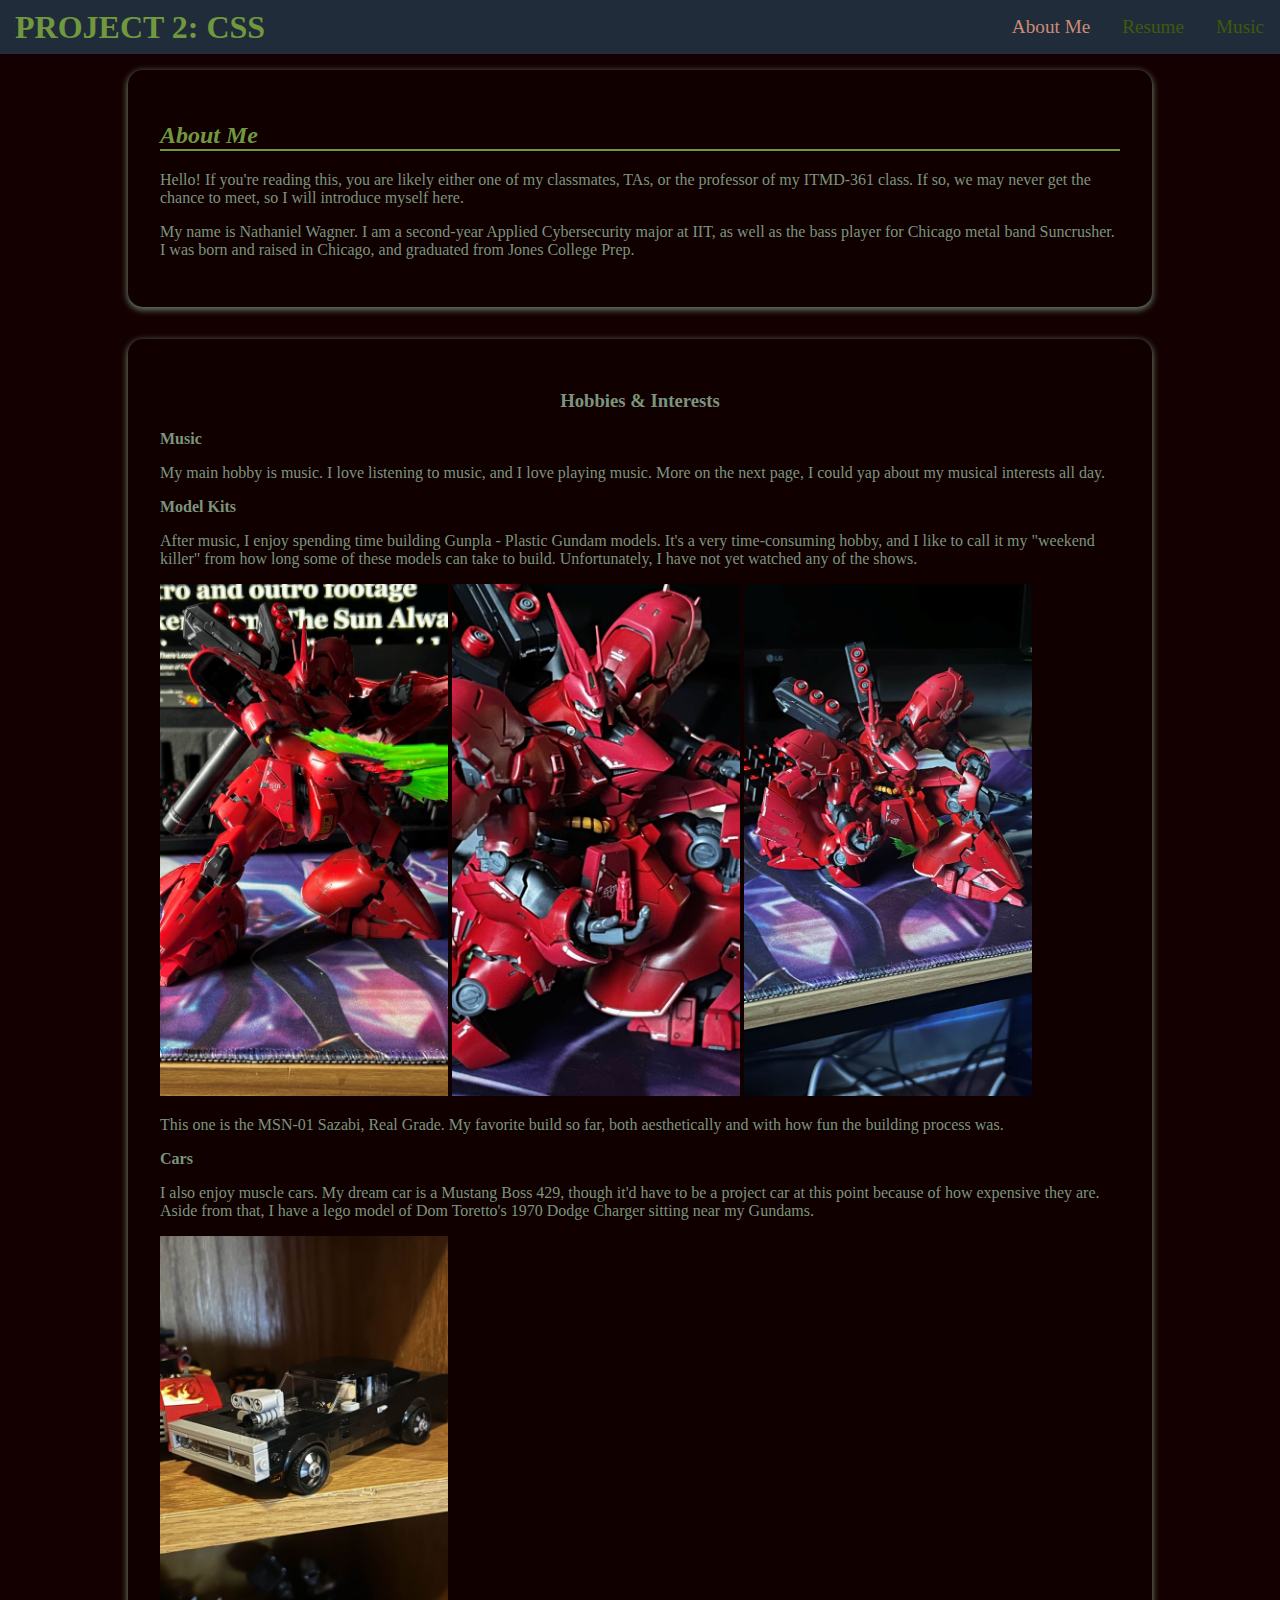
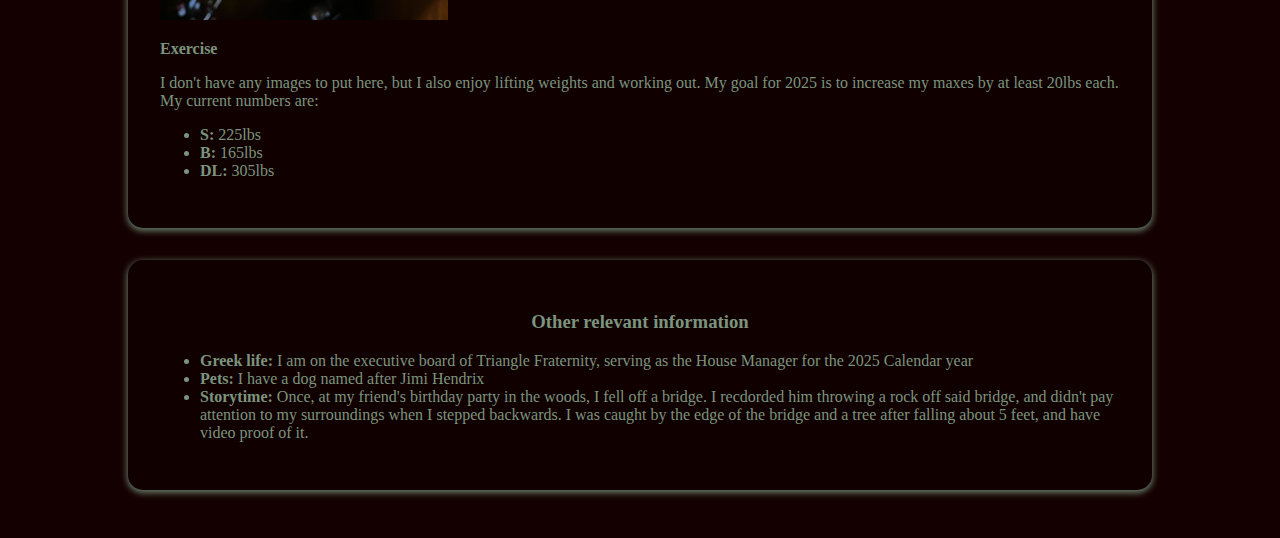
==== index.html @ 9e2637ea "Imported files from lab 2" ====
<!DOCTYPE html>
<html lang="en">
  
<head>
  <meta charset="utf-8">
  <title>Nathaniel Wagner—About Me</title>
  <link rel="stylesheet" type="text/css" href="css/main.css">
</head>

<body>
  <div id="page-wrapper">
    <header id="header">
      <h1>Project 2: CSS</h1>
      <nav id="main-nav">
        <ul>
          <li><a id="currentpage" href="index.html">About Me</a></li>
          <li><a href="resumepage.html">Resume</a></li>
          <li><a href="musicpage.html">Music</a></li>
        </ul>
      </nav>
    </header>
    <main id="content-wrapper">
      <section><h2>About Me</h2>
        <p>Hello! If you're reading this, you are likely either one of my classmates, TAs, or the professor of my ITMD-361 class. If so, we may never get the chance to meet, so I will introduce myself here.</p>
        <p>My name is Nathaniel Wagner. I am a second-year Applied Cybersecurity major at IIT, as well as the bass player for Chicago metal band Suncrusher. I was born and raised in Chicago, and graduated from Jones College Prep.</p>
      </section>
      <section> <h3>Hobbies & Interests</h3>
        <p><strong>Music</strong></p>
        <p>My main hobby is music. I love listening to music, and I love playing music. More on the next page, I could yap about my musical interests all day.</p>
        <p><strong>Model Kits</strong></p>
        <p>After music, I enjoy spending time building Gunpla - Plastic Gundam models. It's a very time-consuming hobby, and I like to call it my "weekend killer" from how long some of these models can take to build. Unfortunately, I have not yet watched any of the shows.</p>
        <img src="media/models/sazabi_1.jpg" alt="Picture of a red model robot brandishing a green sword.">
        <img src="media/models/sazabi_2.jpg" alt="Close-up shot of a red model robot on one knee, holding a small human figure.">
        <img src="media/models/sazabi_3.jpg" alt="Zoomed-out picture of a red model robot on one knee, holding a small human figure.">
        <p>This one is the MSN-01 Sazabi, Real Grade. My favorite build so far, both aesthetically and with how fun the building process was.</p>
        <p><strong>Cars</strong></p>
        <p>I also enjoy muscle cars. My dream car is a Mustang Boss 429, though it'd have to be a project car at this point because of how expensive they are. Aside from that, I have a lego model of Dom Toretto's 1970 Dodge Charger sitting near my Gundams.</p>
        <img src="media/models/toretto_charger.jpg" alt="Picture of a lego model of a black muscle car.">
        <p><strong>Exercise</strong></p>
        <p>I don't have any images to put here, but I also enjoy lifting weights and working out. My goal for 2025 is to increase my maxes by at least 20lbs each. My current numbers are:</p>
        <ul>
          <li><strong>S:</strong> 225lbs</li>
          <li><strong>B:</strong> 165lbs</li>
          <li><strong>DL:</strong> 305lbs</li>
        </ul>
      </section>
      <section> <h3>Other relevant information</h3>
        <ul>
          <li><Strong>Greek life:</Strong> I am on the executive board of Triangle Fraternity, serving as the House Manager for the 2025 Calendar year</li>
          <li><Strong>Pets:</Strong> I have a dog named after Jimi Hendrix</li>
          <li><strong>Storytime:</strong> Once, at my friend's birthday party in the woods, I fell off a bridge. I recdorded him throwing a rock off said bridge, and didn't pay attention to my surroundings when I stepped backwards. I was caught by the edge of the bridge and a tree after falling about 5 feet, and have video proof of it.</li>
        </ul>
      </section>
    </main>
  </div>
</body>
---- css/main.css ----
h1{
  color:#71983F;
  text-transform: uppercase;
  padding: 0px 15px;
  margin: 0;
}

body{
  background-color: #140001;
  padding: 0;
  color: #7C947E;
  text-align: left;
  margin: 0 auto;
}

#page-wrapper{
  width: 100%;
  margin: 0 auto;
}

#content-wrapper{
  width: 80%;
  padding: 1em;
  margin-left: auto;
  margin-right: auto;
}

header{
  background-color: #202C39;
  display: flex;
  align-items: center;
  justify-content: space-between;
}

#main-nav ul{
  list-style-type:none;
  margin: 0;
  padding: 0;
  overflow: hidden;
  font-size: 1.2em;
}

#main-nav li{
  float: left;
}

#main-nav a{
  padding: 1rem;
  display: block;
  text-align: center;
}

#main-nav ul li a:hover{
  background-color: rgba(0, 0, 0, 0.25);
}

a{
  text-decoration: none;
  color: #3E5B0B;
}

a:visited{
  color: black;
}

a:hover {
  color:#A4243B;
}

a:active {
  color: black;
}

#currentpage {
  color: #CD8B76;
}

h2{
  color: #71983F;
  font-size: 1.5rem;
  font-style: italic;
  text-align:left;
  border-bottom: 2px solid;
}

h3{
  text-align: center;
}

section{
  padding: 2rem;
  margin: 0 auto;
  border-radius: 15px;
  box-shadow: 0px 2px 6px 1px #667A67;
  margin-bottom: 2rem;
  background: rgba(0, 0, 0, 0.2);    
}


img{
  width: 30%;
  height: auto;
  display: inline-flex;
  
}

#video iframe{
  aspect-ratio: 16 / 9;
  width: 100%;
  border: 0px;
}
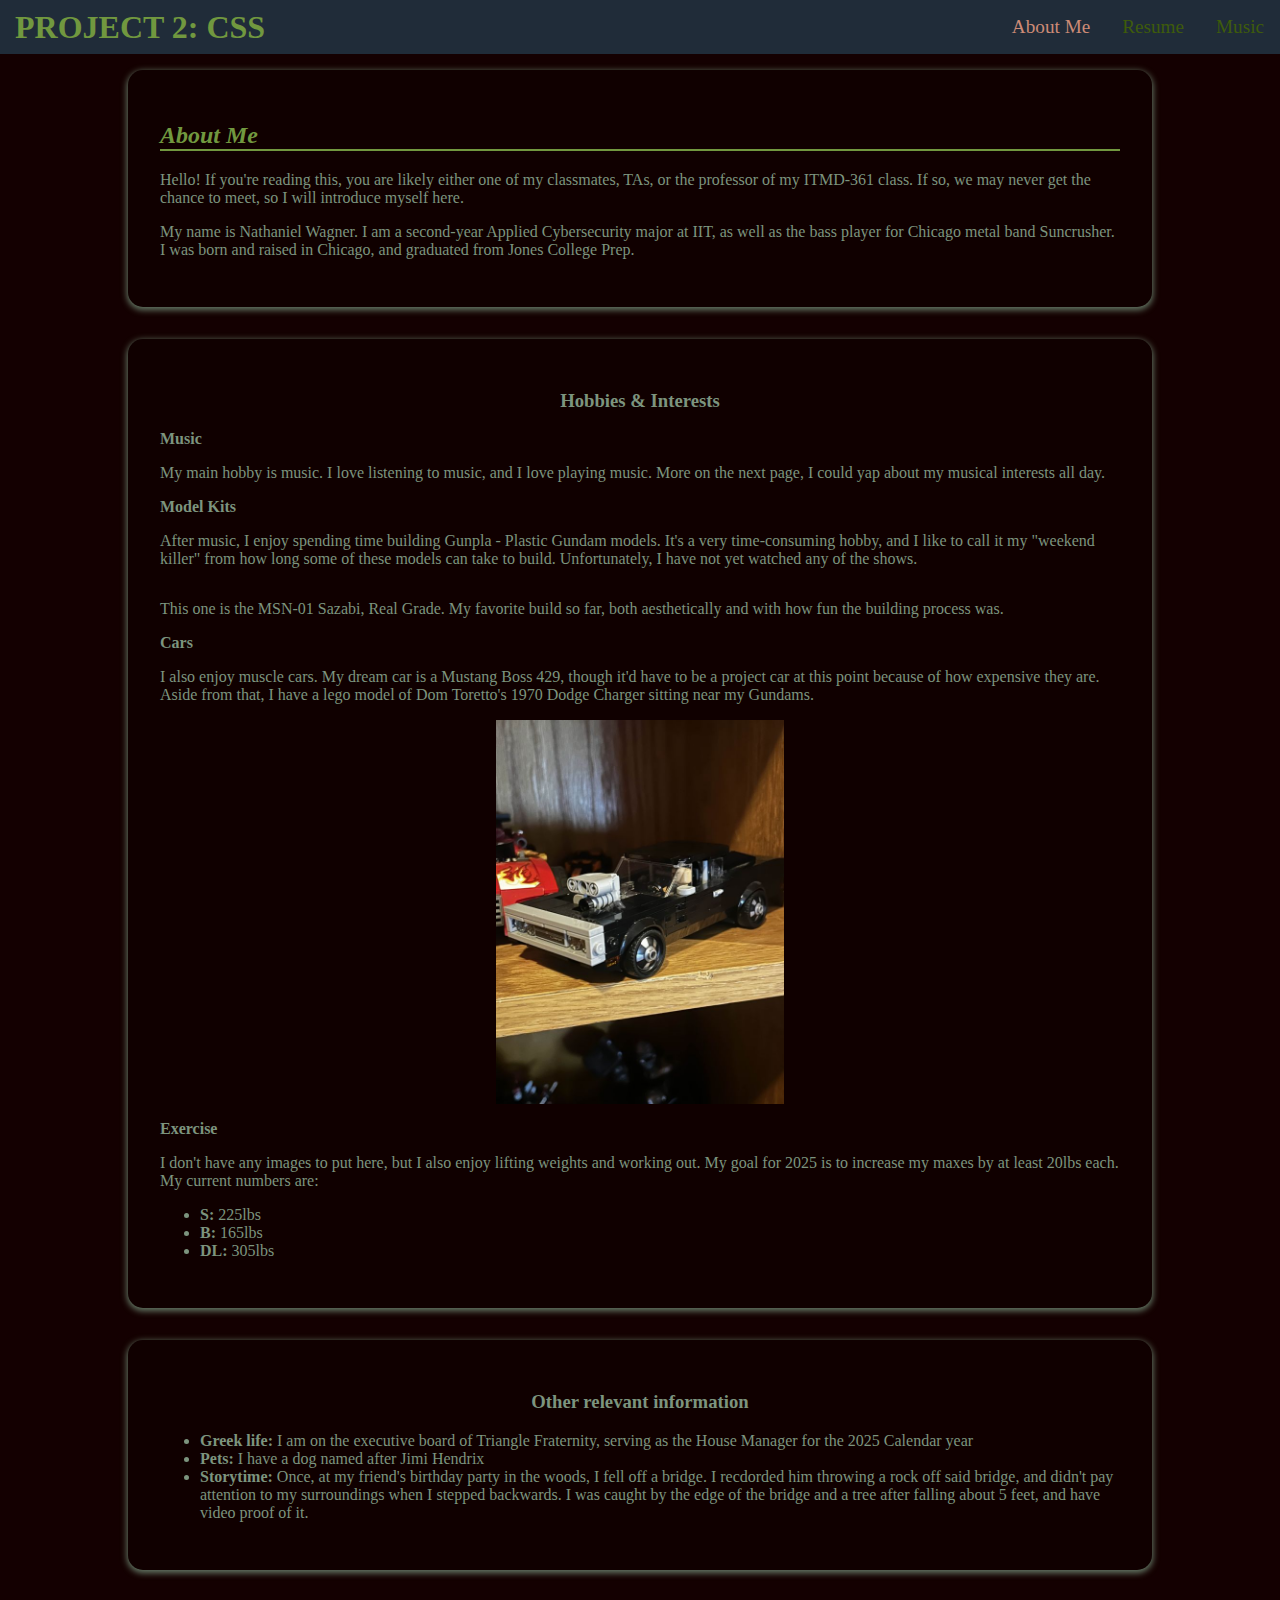
==== commit d3d3323d: "Added image sliders to music and intro pages" ====
--- a/index.html
+++ b/index.html
@@ -29,9 +29,15 @@
         <p>My main hobby is music. I love listening to music, and I love playing music. More on the next page, I could yap about my musical interests all day.</p>
         <p><strong>Model Kits</strong></p>
         <p>After music, I enjoy spending time building Gunpla - Plastic Gundam models. It's a very time-consuming hobby, and I like to call it my "weekend killer" from how long some of these models can take to build. Unfortunately, I have not yet watched any of the shows.</p>
-        <img src="media/models/sazabi_1.jpg" alt="Picture of a red model robot brandishing a green sword.">
-        <img src="media/models/sazabi_2.jpg" alt="Close-up shot of a red model robot on one knee, holding a small human figure.">
-        <img src="media/models/sazabi_3.jpg" alt="Zoomed-out picture of a red model robot on one knee, holding a small human figure.">
+        <div class="slider">
+          <div class="slides">
+            <img class="slide" src="media/models/sazabi_1.jpg" alt="Picture of a red model robot brandishing a green sword.">
+            <img class="slide" src="media/models/sazabi_2.jpg" alt="Close-up shot of a red model robot on one knee, holding a small human figure.">
+            <img class="slide" src="media/models/sazabi_3.jpg" alt="Zoomed-out picture of a red model robot on one knee, holding a small human figure.">
+          </div>
+          <button class="prevbutton" onClick="prevSlide()">&#10094</button>
+          <button class="nextbutton" onClick="nextSlide()">&#10095</button>
+        </div>
         <p>This one is the MSN-01 Sazabi, Real Grade. My favorite build so far, both aesthetically and with how fun the building process was.</p>
         <p><strong>Cars</strong></p>
         <p>I also enjoy muscle cars. My dream car is a Mustang Boss 429, though it'd have to be a project car at this point because of how expensive they are. Aside from that, I have a lego model of Dom Toretto's 1970 Dodge Charger sitting near my Gundams.</p>
@@ -53,4 +59,5 @@
       </section>
     </main>
   </div>
+  <script src="index.js"
 </body>--- a/css/main.css
+++ b/css/main.css
@@ -100,12 +100,49 @@
 img{
   width: 30%;
   height: auto;
-  display: inline-flex;
-  
+  display: block;
+  margin: 0 auto;
 }
 
 #video iframe{
   aspect-ratio: 16 / 9;
   width: 100%;
   border: 0px;
+}
+
+.slider{
+  position: relative;
+  overflow: hidden;
+}
+
+.slider img{
+  display: none;
+}
+
+img.displaySlide{
+  display: block;
+  animation-name: fade;
+  animation-duration: 1.5s;
+}
+
+.slider button{
+  position: absolute;
+  top: 50%;
+  transform: translateY(-50%);
+  font-size: 1.2rem;
+  background-color: #7C947E;
+  border: none;
+}
+
+.prevbutton{
+  left: 0;
+}
+
+.nextbutton{
+  right: 0;
+}
+
+@keyframes fade{
+  from {opacity: 0.5;}
+  to {opacity: 1;}
 }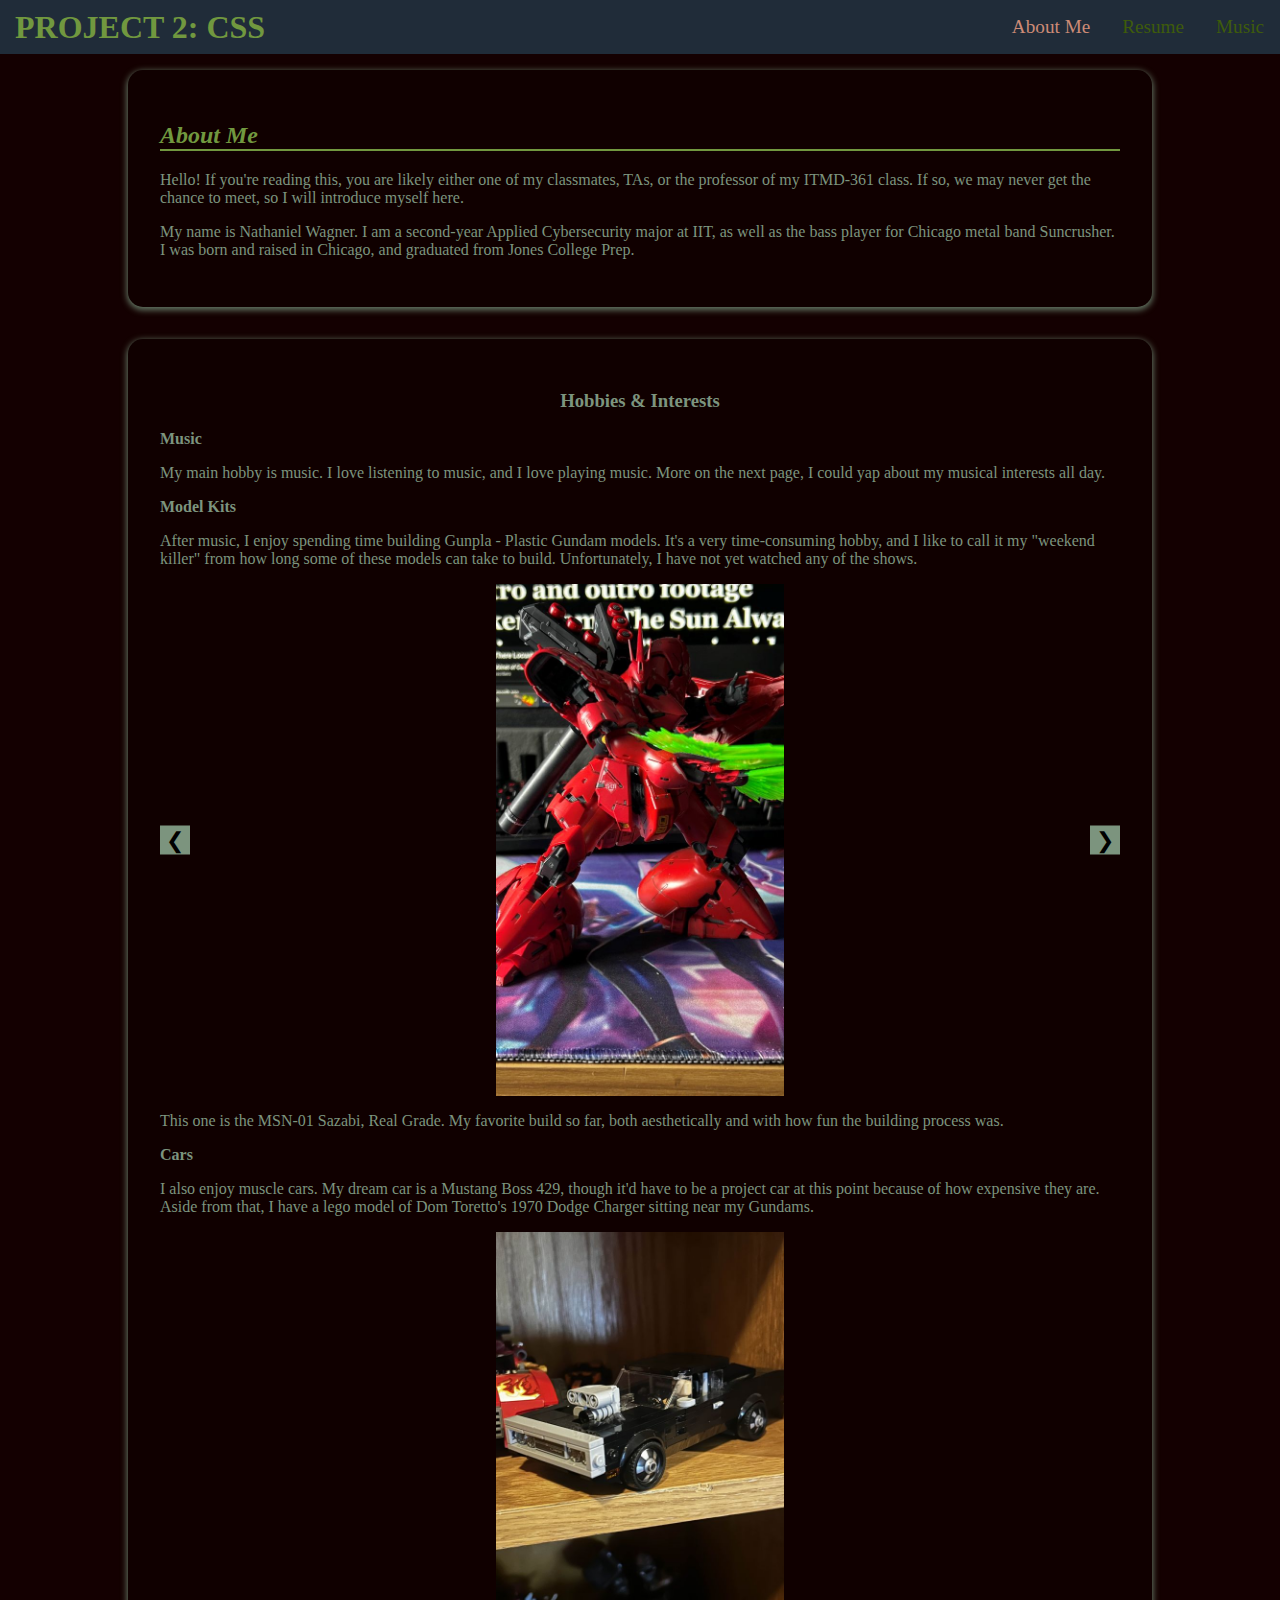
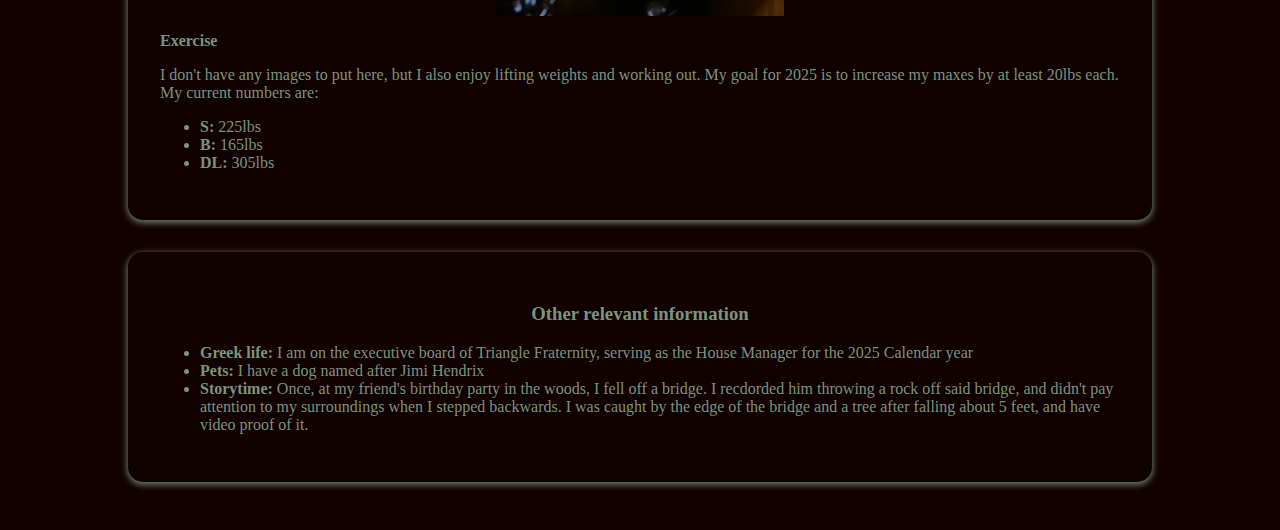
==== commit da438993: "styled buttons" ====
--- a/index.html
+++ b/index.html
@@ -59,5 +59,5 @@
       </section>
     </main>
   </div>
-  <script src="index.js"
+  <script src="index.js"></script>
 </body>--- a/css/main.css
+++ b/css/main.css
@@ -129,7 +129,7 @@
   position: absolute;
   top: 50%;
   transform: translateY(-50%);
-  font-size: 1.2rem;
+  font-size: 1.4rem;
   background-color: #7C947E;
   border: none;
 }
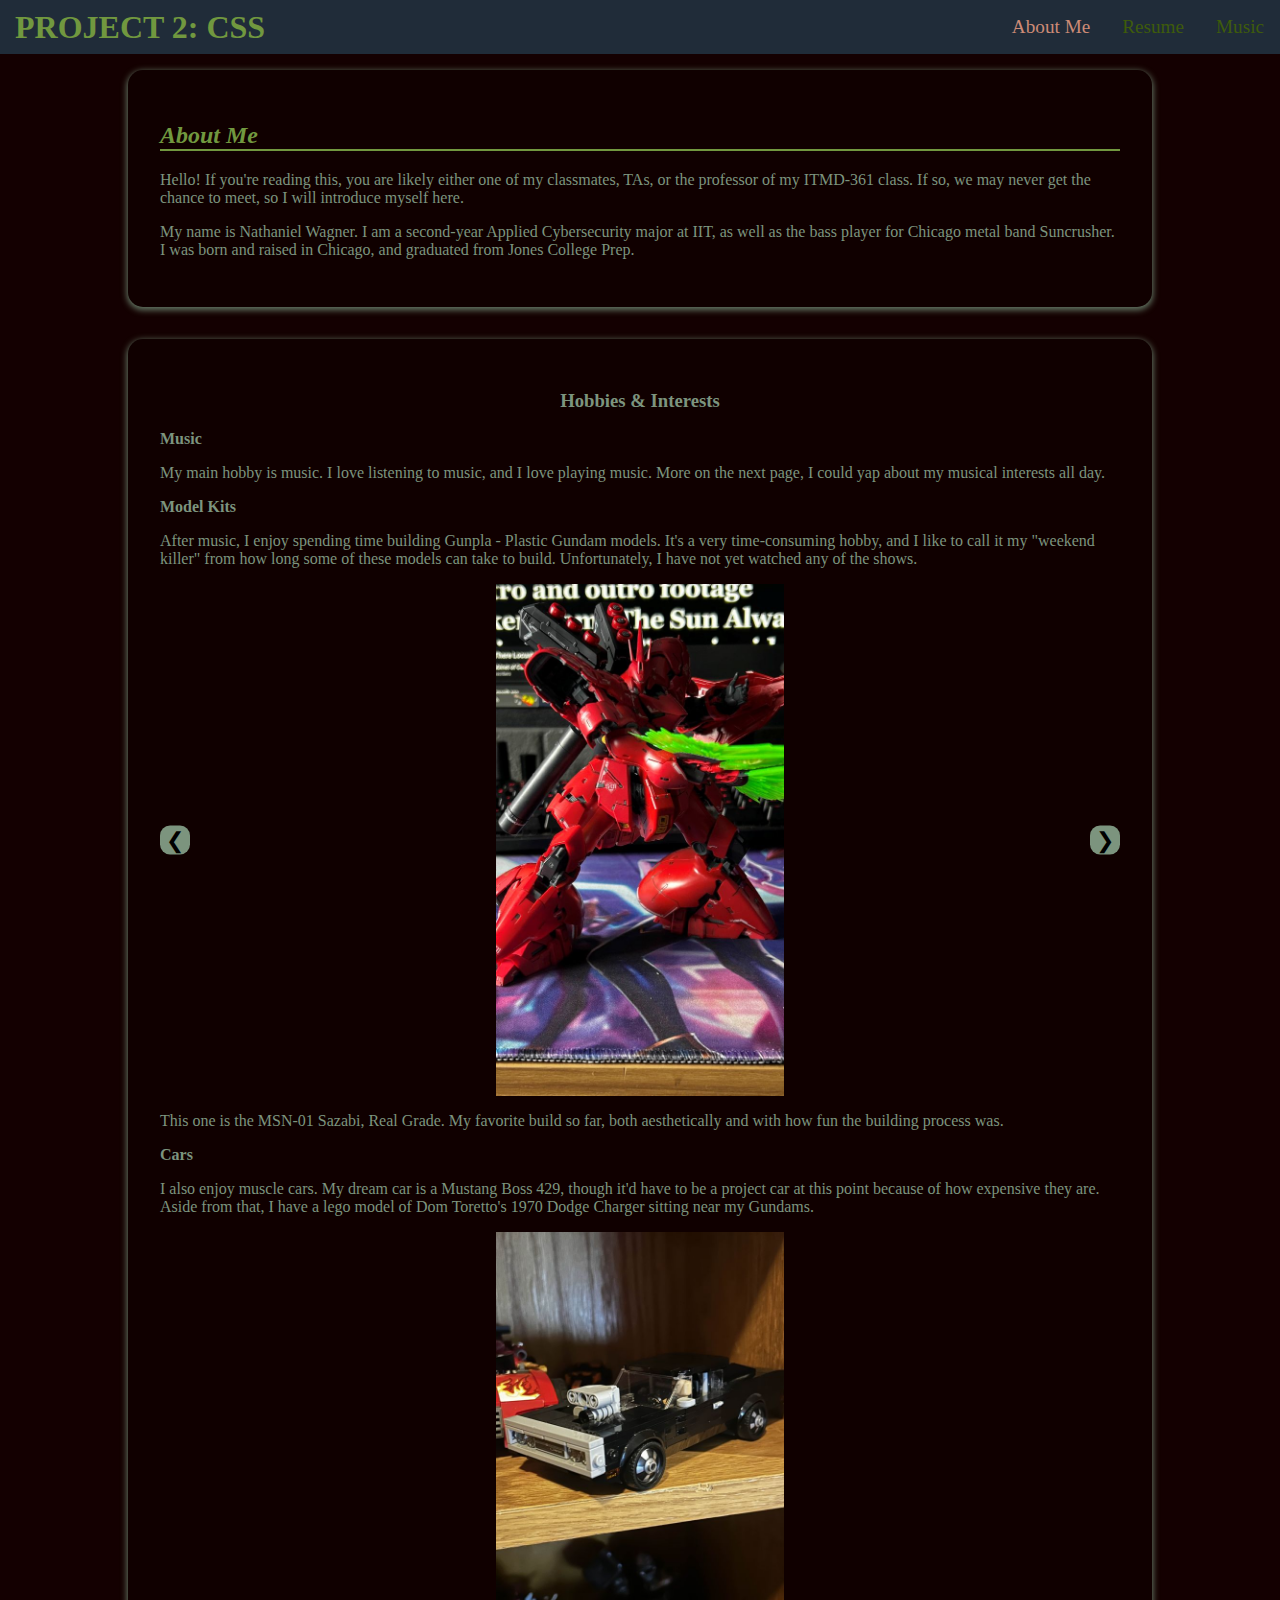
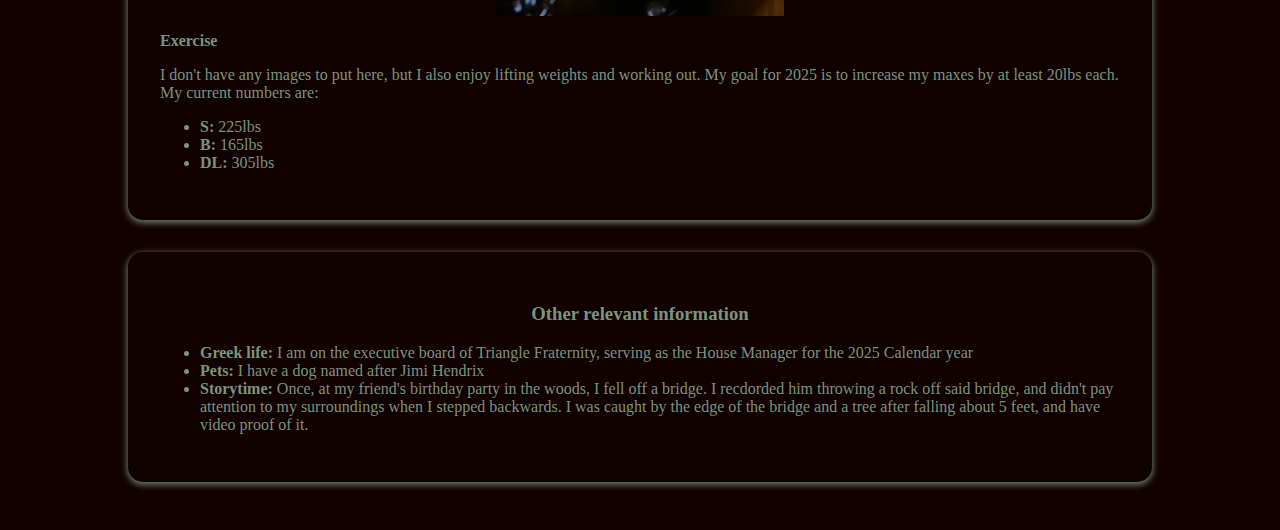
==== commit 2779a047: "added map" ====
--- a/index.html
+++ b/index.html
@@ -5,6 +5,9 @@
   <meta charset="utf-8">
   <title>Nathaniel Wagner—About Me</title>
   <link rel="stylesheet" type="text/css" href="css/main.css">
+  <script src="jquery-3.7.1.min.js"></script>
+  <script>
+  </script>
 </head>
 
 <body>
@@ -24,7 +27,7 @@
         <p>Hello! If you're reading this, you are likely either one of my classmates, TAs, or the professor of my ITMD-361 class. If so, we may never get the chance to meet, so I will introduce myself here.</p>
         <p>My name is Nathaniel Wagner. I am a second-year Applied Cybersecurity major at IIT, as well as the bass player for Chicago metal band Suncrusher. I was born and raised in Chicago, and graduated from Jones College Prep.</p>
       </section>
-      <section> <h3>Hobbies & Interests</h3>
+      <section><h3>Hobbies & Interests</h3>
         <p><strong>Music</strong></p>
         <p>My main hobby is music. I love listening to music, and I love playing music. More on the next page, I could yap about my musical interests all day.</p>
         <p><strong>Model Kits</strong></p>
--- a/css/main.css
+++ b/css/main.css
@@ -132,6 +132,7 @@
   font-size: 1.4rem;
   background-color: #7C947E;
   border: none;
+  border-radius: 10px;
 }
 
 .prevbutton{
@@ -145,4 +146,12 @@
 @keyframes fade{
   from {opacity: 0.5;}
   to {opacity: 1;}
+}
+
+button {
+  transition: transform 0.3s ease;
+}
+
+button:hover {
+  transform: scale(1.2);
 }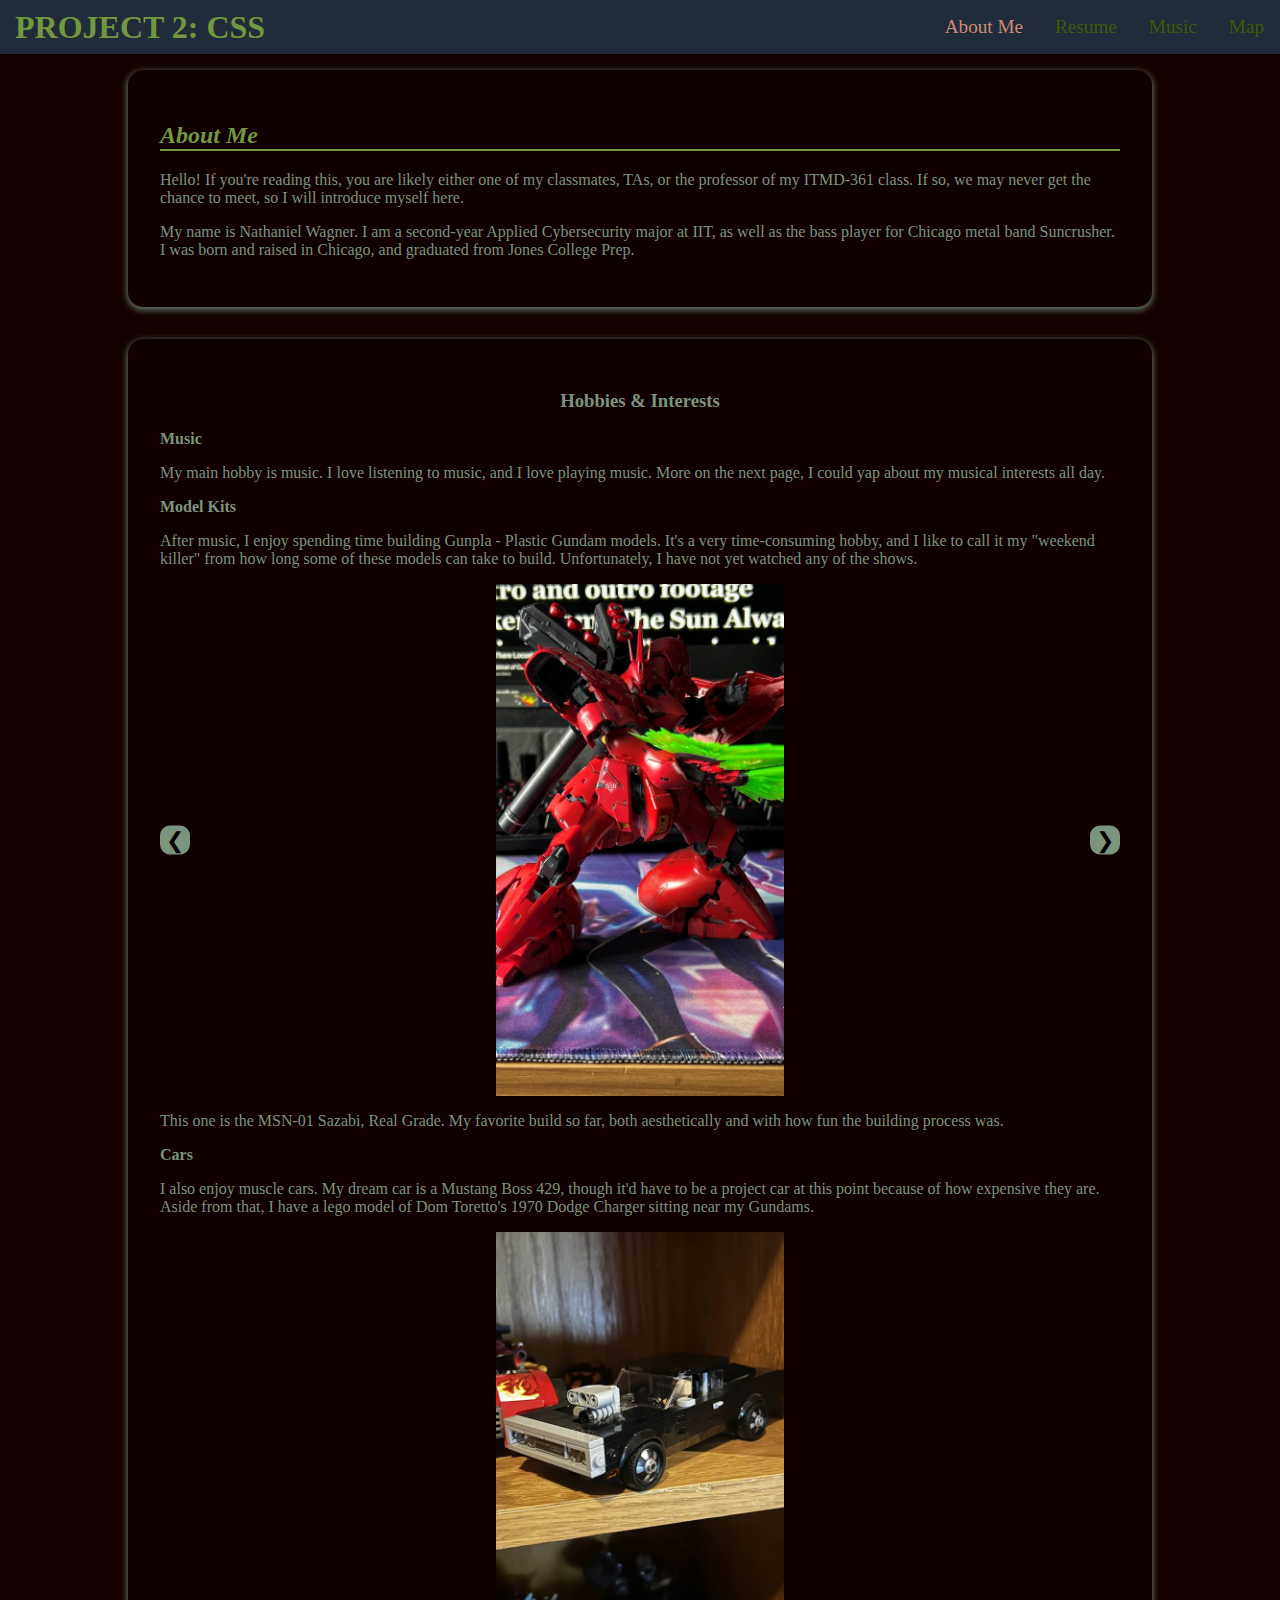
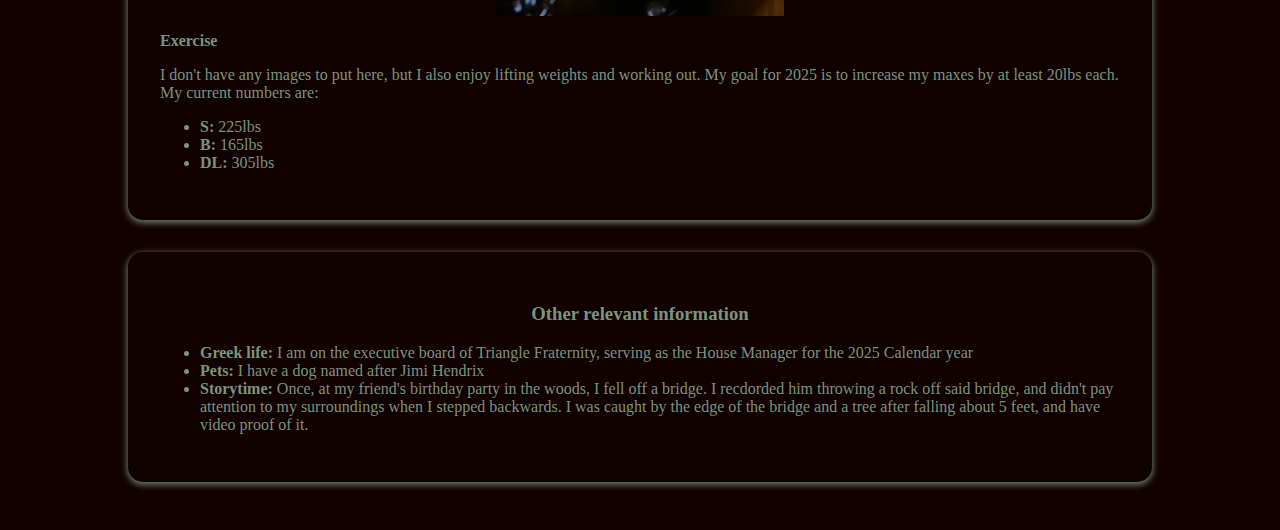
==== commit 20ca7e86: "Added header to map" ====
--- a/index.html
+++ b/index.html
@@ -19,6 +19,7 @@
           <li><a id="currentpage" href="index.html">About Me</a></li>
           <li><a href="resumepage.html">Resume</a></li>
           <li><a href="musicpage.html">Music</a></li>
+          <li><a href="map.html">Map</a></li>
         </ul>
       </nav>
     </header>
--- a/css/main.css
+++ b/css/main.css
@@ -154,4 +154,18 @@
 
 button:hover {
   transform: scale(1.2);
+}
+
+/* Always set the map height explicitly to define the size of the div
+ * element that contains the map. */
+ gmp-map {
+  height: 100%;
+}
+
+/* Optional: Makes the sample page fill the window. */
+html,
+body {
+  height: 100%;
+  margin: 0;
+  padding: 0;
 }